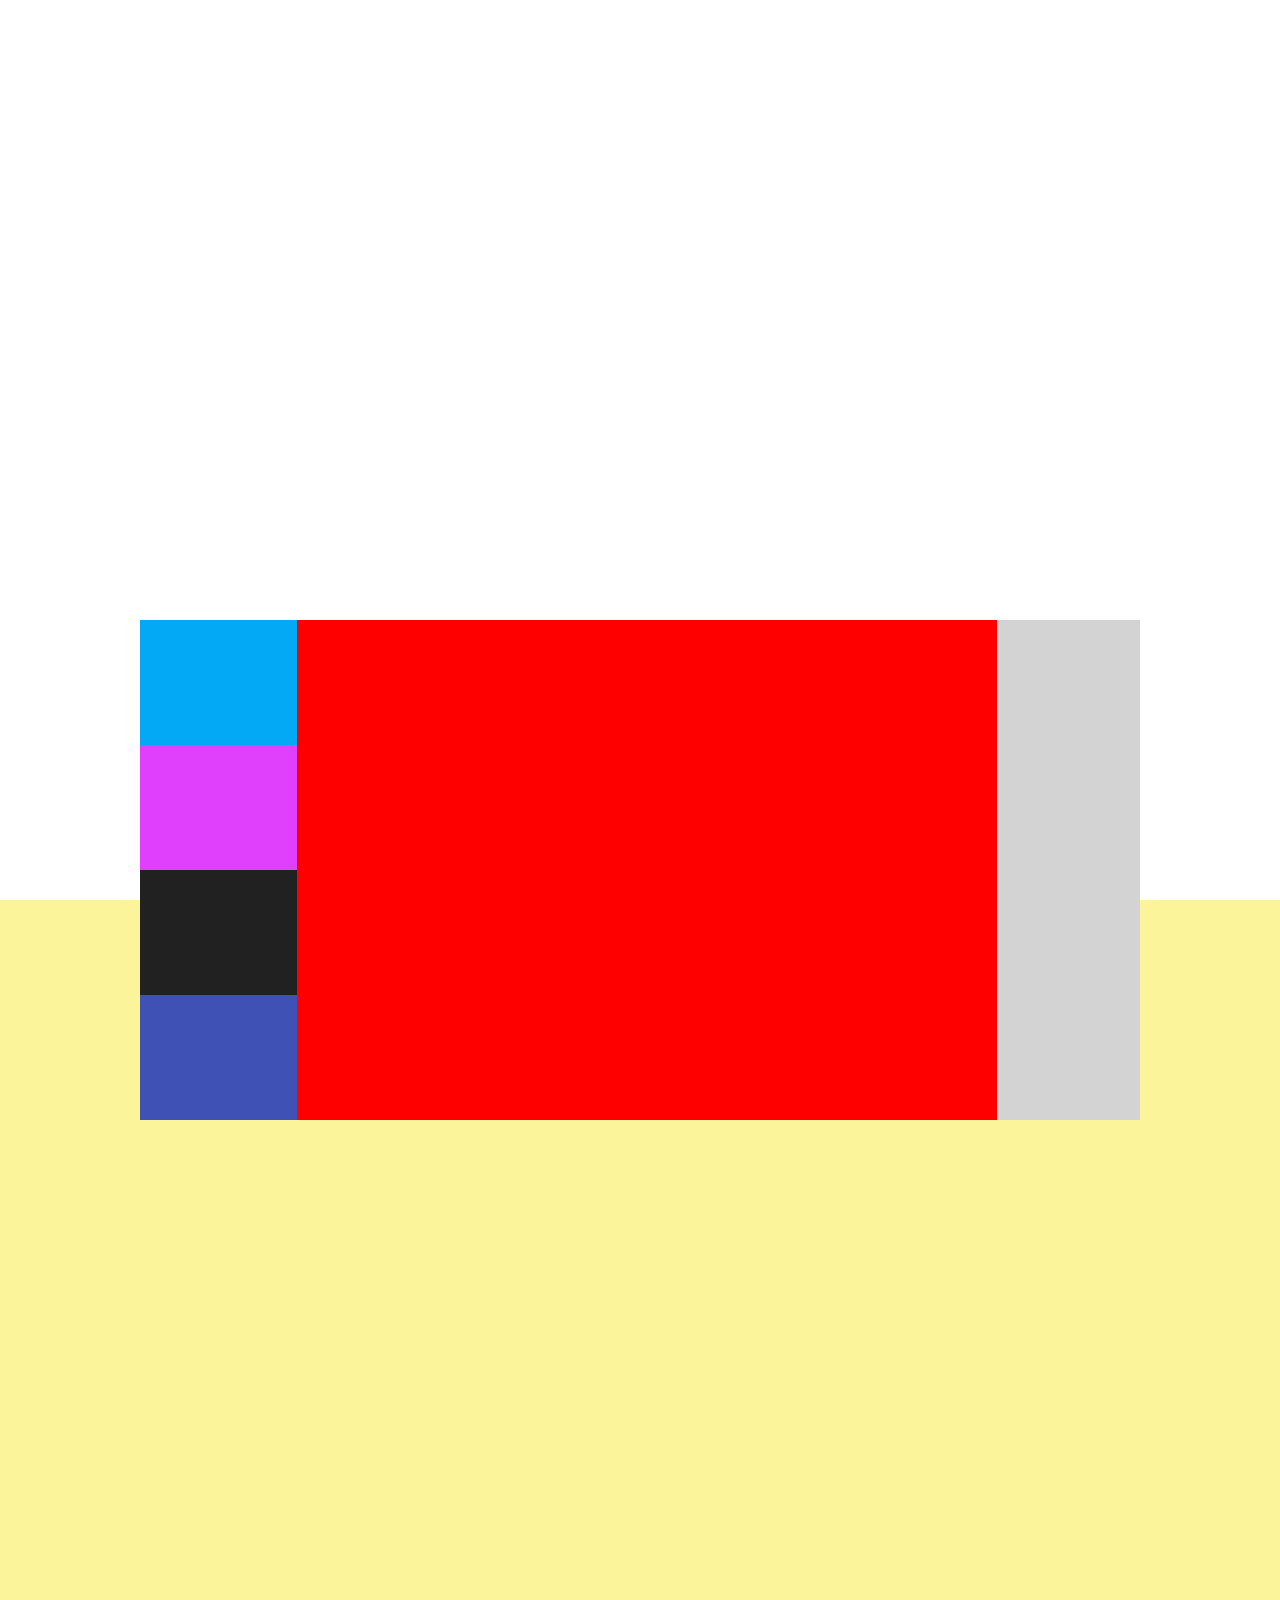
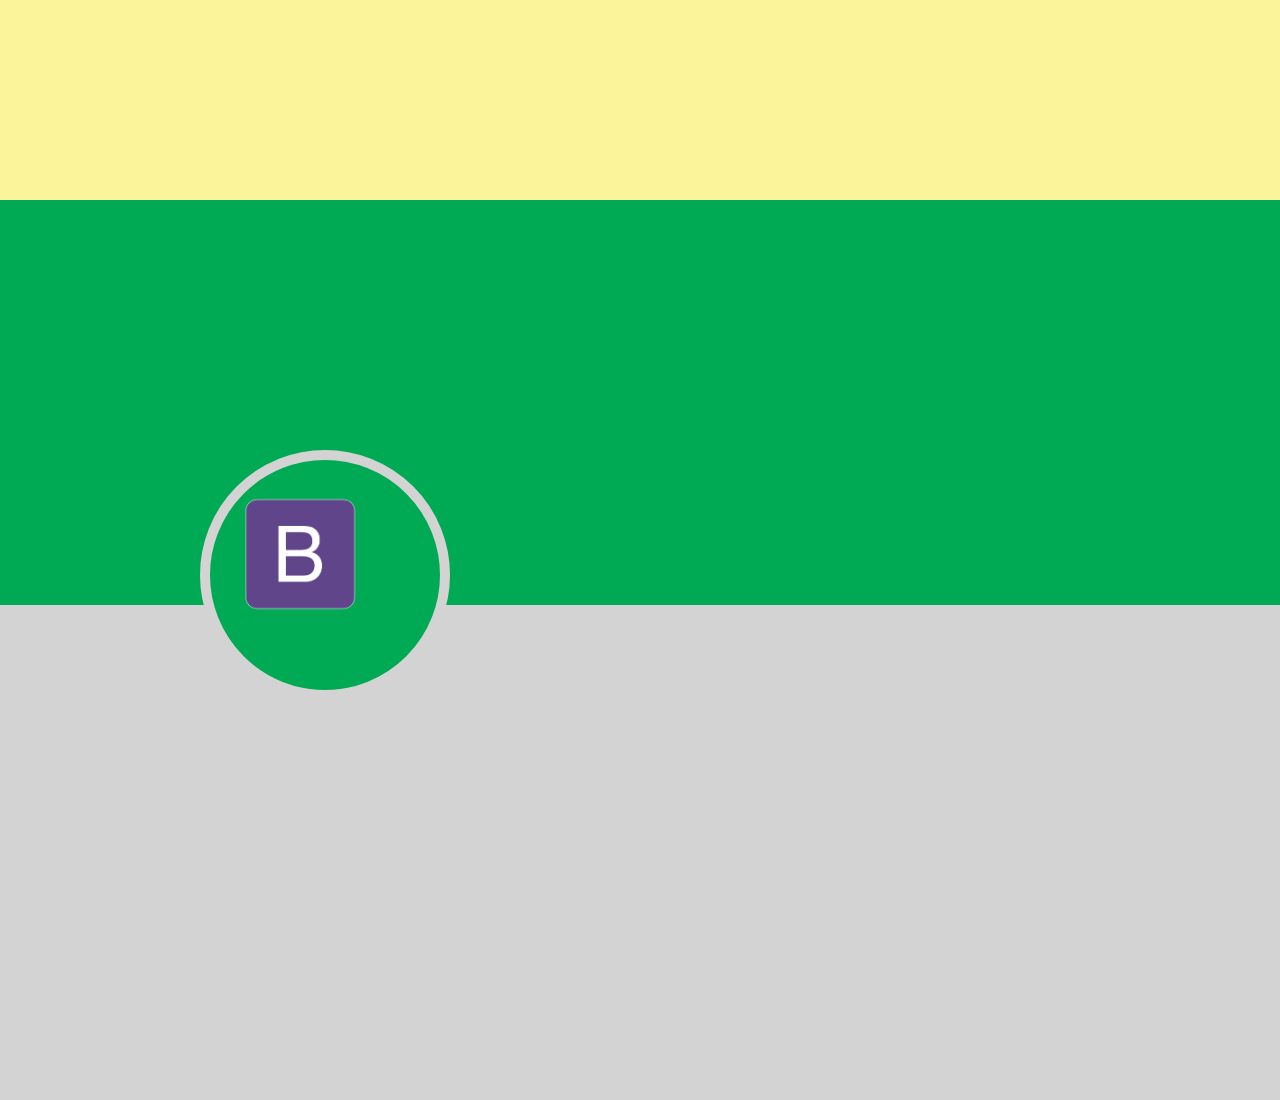
==== index.html @ 98723161 "Adding my existing site" ====
<!DOCTYPE html>
<html>

<head>
    <meta charset="utf-8">
    <title>Index</title>

    <link rel="stylesheet" href="https://maxcdn.bootstrapcdn.com/bootstrap/3.3.7/css/bootstrap.min.css" />
    <script src="https://maxcdn.bootstrapcdn.com/bootstrap/3.3.7/js/bootstrap.min.js" charset="utf-8"></script>

    <!-- Google fonts -->
    <link href="https://fonts.googleapis.com/css?family=Indie+Flower" rel="stylesheet">
    <!--Indie Flower -->
    <!-- Mon style -->
    <link rel="stylesheet" href="style2.css" media="screen" title="no title">

    <style media="screen">
        .TitouanRaffray {
            margin: 0 auto;
            margin-top: 5%;
        }

        .menutop {
            margin-top: 10px;
            position: absolute;
            top: 0;
            right: 100px;
            height: 50px;
        }

        ul.menutop2 li {
            display: inline;
            padding: 0 3.0em;
            /* Pour espacer les boutons entre eux */
        }

        ul.menutop2 {
            list-style-type: none;
            /* Car sinon les puces se placent n'importe où */
        }

        ul.menutop2 li a {
            color: white;
            font-size: 1.5em;
            font-family: 'Indie Flower', cursive;
        }

        .content2 {
            width: 100vw;
            height: 100vh;
            top: 200%;
            position: absolute;
            background-color: white;
        }

        .firstsection {
            width: 100vw;
            background-color: #0a5;
            height: 45vh;
            position: absolute;
        }

        .secondsection {
            width: 100vw;
            background-color: lightgrey;
            height: 55vh;
            position: absolute;
            bottom: 0;
        }

        .firstcircle {
            border-radius: 50%;
            width: 250px;
            height: 250px;
            background-color: #0a5;
            border: solid 10px lightgrey;
            position: absolute;
            left: 200px;
            top: 250px;
            z-index: 9999999;

        }
    </style>
</head>

<body>
    <div class="background">
        <div class="container" style="text-align:center;">
            <div class="menutop">
                <ul class="menutop2">
                    <li><a href="#">Accueil</a></li>
                    <li><a href="#">A propos</a></li>
                    <li><a href="#">Contact</a></li>
                </ul>
            </div>
            <img src="TitouanRaffray.png" alt="Titouan Raffray" class="TitouanRaffray img-responsive" />

            <div class="carre">
                <div class="menu">

                    <div class="liste-menu">

                    </div>


                    <div class="liste-menu1">

                    </div>


                    <div class="liste-menu2">

                    </div>


                    <div class="liste-menu3">

                    </div>

                </div>
                <div class="content-menu">
                    <h1 class="titre"></h1>
                </div>
            </div>
        </div>
    </div>
    <div class="content">

    </div>
    <div class="content2">
        <div class="firstsection">
            <div class="contain">
                <div class="firstcircle">
                  <img src="bootstrap.png" alt="" style="width: 120px; height: auto; margin-left: 30px; margin-top: 35px;"/>
                </div>
            </div>
        </div>
        <div class="secondsection">

        </div>

    </div>


    <script src="https://code.jquery.com/jquery-3.1.1.min.js" integrity="sha256-hVVnYaiADRTO2PzUGmuLJr8BLUSjGIZsDYGmIJLv2b8=" crossorigin="anonymous"></script>
    <script src="script2.js" charset="utf-8"></script>

</body>

</html>
---- style2.css ----
body {
    overflow-x: hidden;
}

.background {
    background-image: url(background2.jpg);
    background-size: cover;
    background-repeat: no-repeat;
    height: 100vh;
    width: 100vw;
    position: absolute;
}

.content {
    position: absolute;
    width: 100vw;
    height: 100vh;
    top: 100%;
    background-color: #FCF49A;
    z-index: -1;
}

.carre {
    width: 1000px;
    height: 500px;
    background-color: lightgrey;
    margin: 0 auto;
    margin-top: -37px;
    z-index: 1000;
}

.menu {
    height: 500px;
    width: 300px;
}

.liste-menu {
    background-color: #03A9F4;
    width: 300px;
    height: 125px;
    cursor: pointer;
}

.liste-menu:hover {
    background-color: blue;
}

.liste-menu1 {
    background-color: #E040FB;
    width: 300px;
    height: 125px;
    cursor: pointer;
}

.liste-menu1:hover {
    background-color: #B2DFDB;
}

.liste-menu2 {
    background-color: #212121;
    width: 300px;
    height: 125px;
    cursor: pointer;
}

.liste-menu2:hover {
    background-color: #B2DFDB;
}

.liste-menu3 {
    background-color: #3F51B5;
    width: 300px;
    height: 125px;
    cursor: pointer;
}

.liste-menu3:hover {
    background-color: #B2DFDB;
}

.content-menu {
    background-color: red;
    height: 500px;
    width: 700px;
    position: absolute;
    right: 283px;
    top: 620px;
}
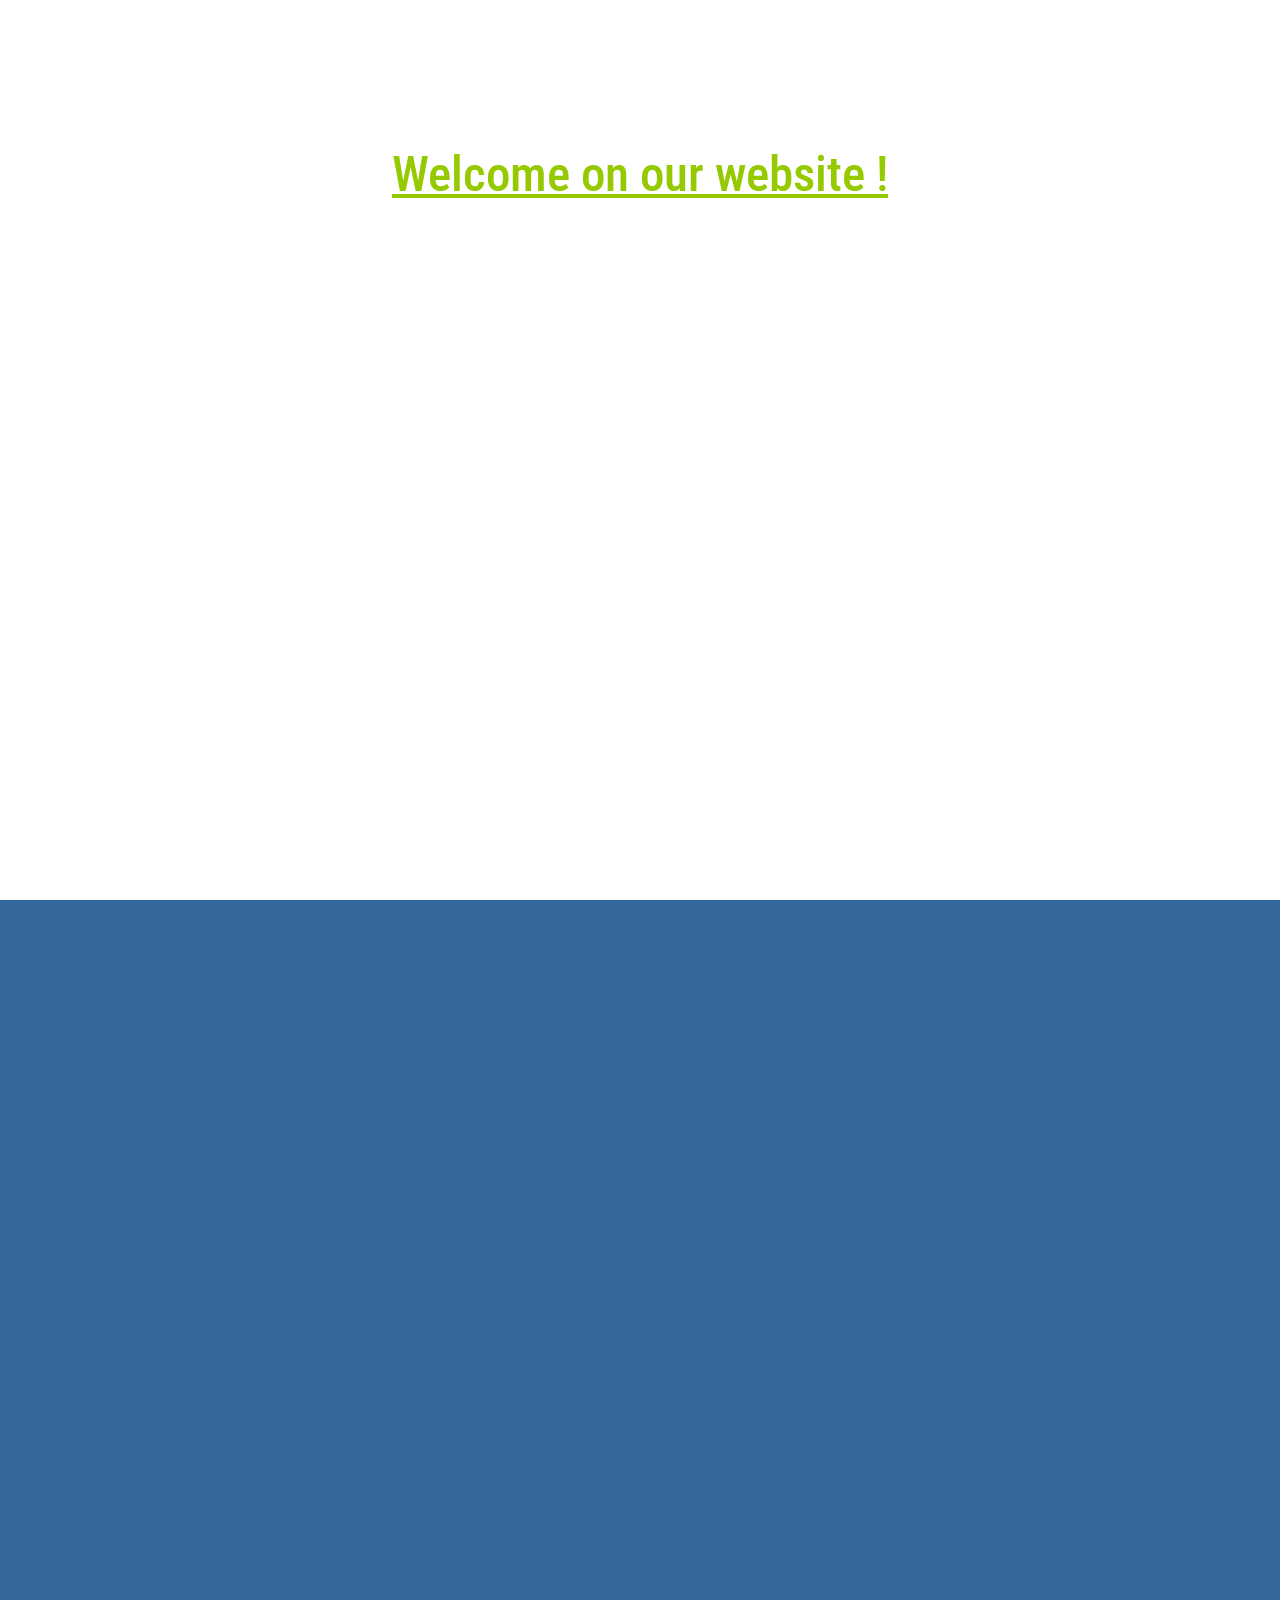
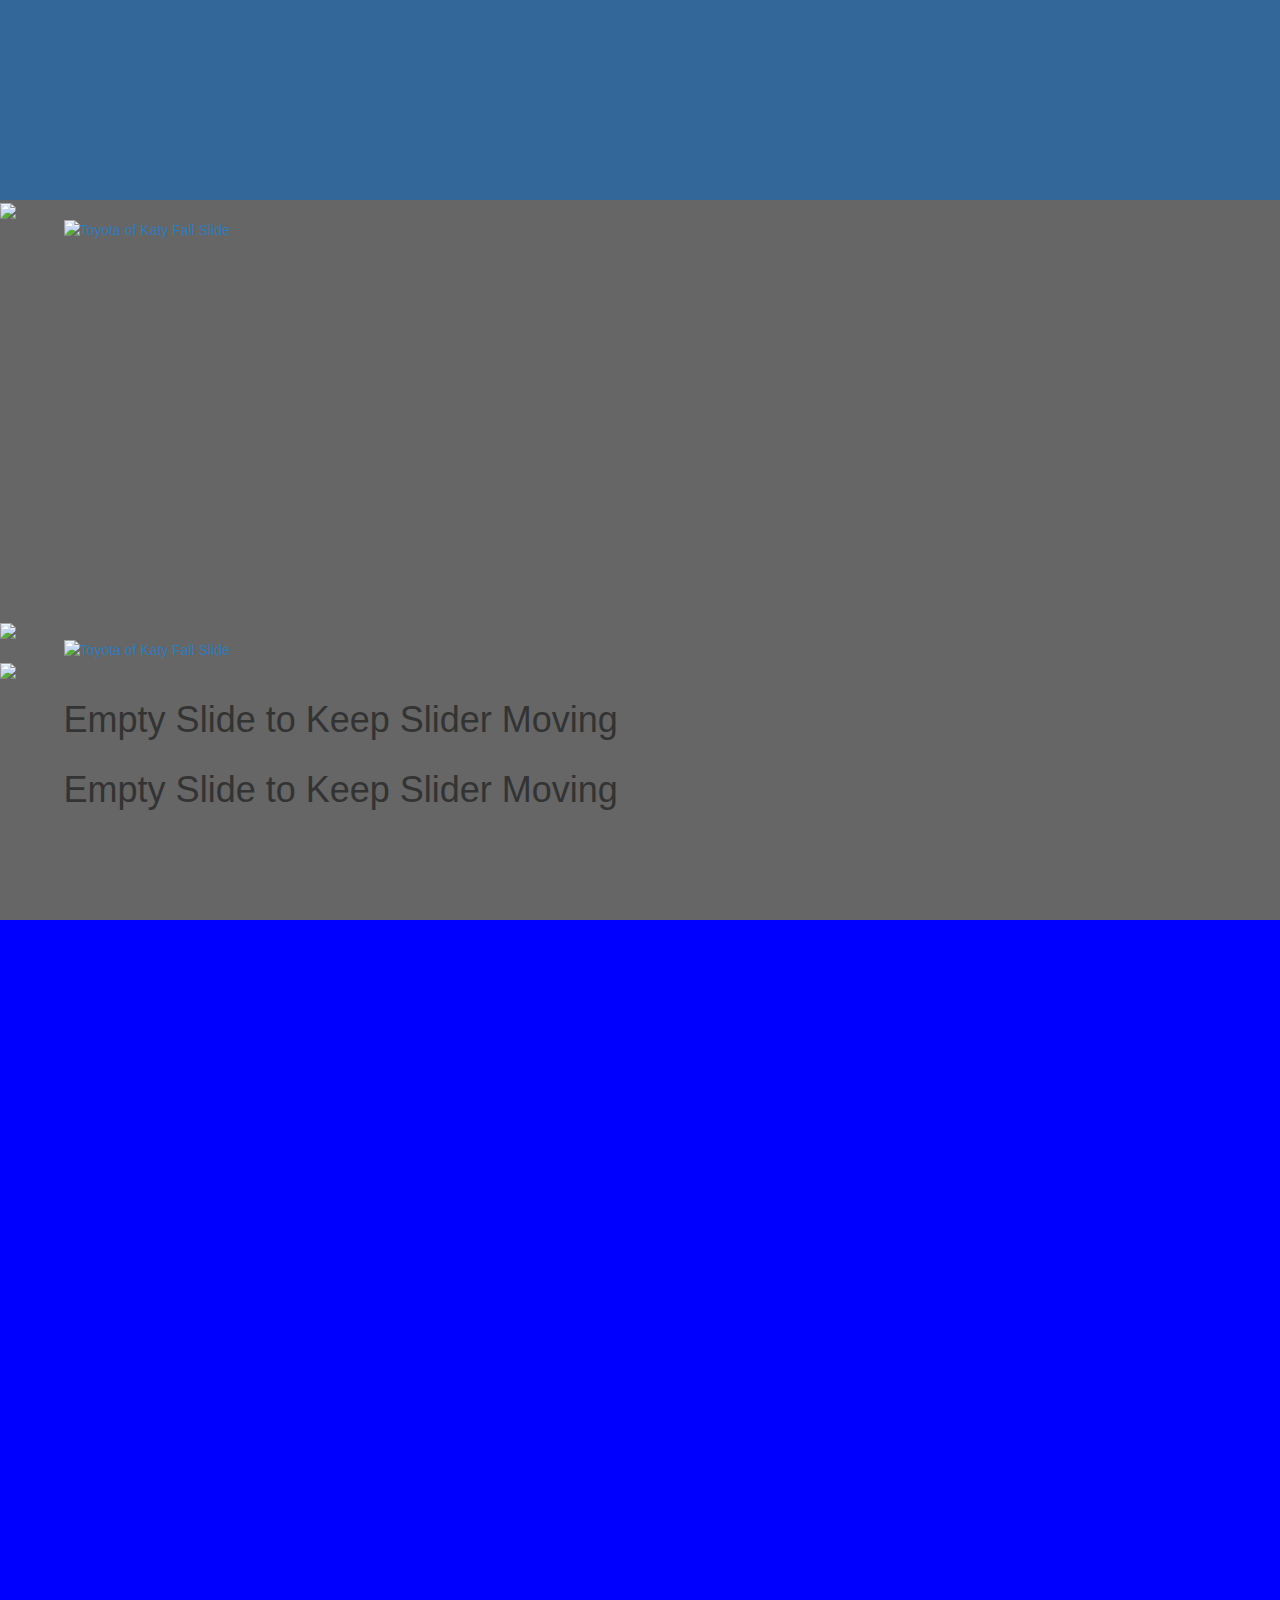
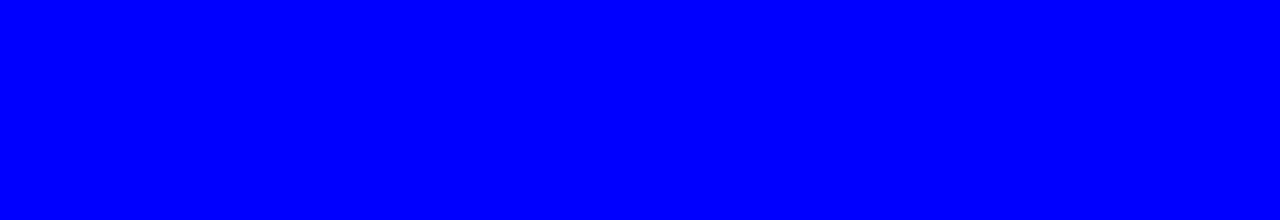
==== commit b0a1b6f8: "New files" ====
--- a/index.html
+++ b/index.html
@@ -1,150 +1,215 @@
-<!DOCTYPE html>
-<html>
-
-<head>
-    <meta charset="utf-8">
-    <title>Index</title>
-
-    <link rel="stylesheet" href="https://maxcdn.bootstrapcdn.com/bootstrap/3.3.7/css/bootstrap.min.css" />
-    <script src="https://maxcdn.bootstrapcdn.com/bootstrap/3.3.7/js/bootstrap.min.js" charset="utf-8"></script>
-
-    <!-- Google fonts -->
-    <link href="https://fonts.googleapis.com/css?family=Indie+Flower" rel="stylesheet">
-    <!--Indie Flower -->
-    <!-- Mon style -->
-    <link rel="stylesheet" href="style2.css" media="screen" title="no title">
-
-    <style media="screen">
-        .TitouanRaffray {
-            margin: 0 auto;
-            margin-top: 5%;
-        }
-
-        .menutop {
-            margin-top: 10px;
-            position: absolute;
-            top: 0;
-            right: 100px;
-            height: 50px;
-        }
-
-        ul.menutop2 li {
-            display: inline;
-            padding: 0 3.0em;
-            /* Pour espacer les boutons entre eux */
-        }
-
-        ul.menutop2 {
-            list-style-type: none;
-            /* Car sinon les puces se placent n'importe où */
-        }
-
-        ul.menutop2 li a {
-            color: white;
-            font-size: 1.5em;
-            font-family: 'Indie Flower', cursive;
-        }
-
-        .content2 {
-            width: 100vw;
-            height: 100vh;
-            top: 200%;
-            position: absolute;
-            background-color: white;
-        }
-
-        .firstsection {
-            width: 100vw;
-            background-color: #0a5;
-            height: 45vh;
-            position: absolute;
-        }
-
-        .secondsection {
-            width: 100vw;
-            background-color: lightgrey;
-            height: 55vh;
-            position: absolute;
-            bottom: 0;
-        }
-
-        .firstcircle {
-            border-radius: 50%;
-            width: 250px;
-            height: 250px;
-            background-color: #0a5;
-            border: solid 10px lightgrey;
-            position: absolute;
-            left: 200px;
-            top: 250px;
-            z-index: 9999999;
-
-        }
-    </style>
-</head>
-
-<body>
-    <div class="background">
-        <div class="container" style="text-align:center;">
-            <div class="menutop">
-                <ul class="menutop2">
-                    <li><a href="#">Accueil</a></li>
-                    <li><a href="#">A propos</a></li>
-                    <li><a href="#">Contact</a></li>
-                </ul>
-            </div>
-            <img src="TitouanRaffray.png" alt="Titouan Raffray" class="TitouanRaffray img-responsive" />
-
-            <div class="carre">
-                <div class="menu">
-
-                    <div class="liste-menu">
-
-                    </div>
-
-
-                    <div class="liste-menu1">
-
-                    </div>
-
-
-                    <div class="liste-menu2">
-
-                    </div>
-
-
-                    <div class="liste-menu3">
-
-                    </div>
-
-                </div>
-                <div class="content-menu">
-                    <h1 class="titre"></h1>
-                </div>
-            </div>
-        </div>
-    </div>
-    <div class="content">
-
-    </div>
-    <div class="content2">
-        <div class="firstsection">
-            <div class="contain">
-                <div class="firstcircle">
-                  <img src="bootstrap.png" alt="" style="width: 120px; height: auto; margin-left: 30px; margin-top: 35px;"/>
-                </div>
-            </div>
-        </div>
-        <div class="secondsection">
-
-        </div>
-
-    </div>
-
-
-    <script src="https://code.jquery.com/jquery-3.1.1.min.js" integrity="sha256-hVVnYaiADRTO2PzUGmuLJr8BLUSjGIZsDYGmIJLv2b8=" crossorigin="anonymous"></script>
-    <script src="script2.js" charset="utf-8"></script>
-
-</body>
-
-</html>
+<!DOCTYPE html>
+<html>
+
+<head>
+    <meta charset="utf-8" />
+    <title>Index</title>
+    <link rel="stylesheet" type="text/css" href="style.css" />
+    <link rel="stylesheet" type="text/css" href="devices.css" />
+    <link rel="stylesheet" type="text/css" href="button.css" />
+
+    <!-- Fonts Google -->
+    <link href="https://fonts.googleapis.com/css?family=Roboto+Condensed" rel="stylesheet">
+    <link href="https://fonts.googleapis.com/css?family=Lato" rel="stylesheet">
+    <!-- Full slider -->
+    <link rel='stylesheet prefetch' href='http://hostwebb.net/websites/common/plugins/layerslider-v2/CSS/layerslider.css'>
+    <link rel='stylesheet prefetch' href='fullslider.css'>
+
+
+    <!-- 3 lines menu -->
+    <link rel="stylesheet" type="text/css" href="3linesmenu/style.css" />
+    <script type="text/javascript" src="3linesmenu/script.js"></script>
+    <link rel='stylesheet prefetch' href='https://cdnjs.cloudflare.com/ajax/libs/twitter-bootstrap/3.3.7/css/bootstrap.min.css'>
+
+</head>
+
+<body>
+    <!-- 
+    <div class="loader">
+        <div class="center-loading">
+            <div class="loading"></div>
+        </div>
+    </div>
+    -->
+    <div class="background-header">
+        <header>
+            <!-- Three lines menu -->
+            <div class="x-menu">
+                <span id="s1"></span>
+                <span id="s2"></span>
+                <span id="s3"></span>
+            </div>
+            <div class="navigation">
+                <nav>
+                    <a href="#" class="links" style="text-decoration: none; color: white;">Home</a>
+                    <a href="#" class="links" style="text-decoration: none; color: white;">About</a>
+                    <a href="#" class="links" style="text-decoration: none; color: white;">Clients</a>
+                    <a href="#" class="links" style="text-decoration: none; color: white;">Contact Us</a>
+                </nav>
+            </div>
+            <!-- end Three lines menu -->
+            <!-- Menu top -->
+            <div class="menu-top">
+                <ul class="top-nav">
+                    <li><a href="#">Home</a></li>
+                    <li><a href="#">Contact</a></li>
+                    <li><a href="#">About</a></li>
+                </ul>
+            </div>
+            <!-- End menu top -->
+        </header>
+        <section id="Home">
+            <h1>Welcome on our website !</h1>
+
+            <!--
+            <div class="button">Who I am</div>
+            <div class="button1">Login</div>
+            
+            -->
+        </section>
+    </div>
+
+
+
+
+
+
+
+
+    <section id="section1">
+
+
+
+    </section>
+
+    <!--  <img src="iphone.png" class="iphone" />-->
+
+    <section id="section2">
+        <div id="full-slider-wrapper" style="max-width: 99%;">
+            <div id="layerslider" style="width: 1920px; height: 80vh; width:100%;">
+                <!-- Slider Core -->
+
+
+
+
+
+
+                <!-- Slide 1 -->
+                <div class="ls-slide" data-ls="slidedelay: 8000">
+                    <img class="ls-bg" src="images/StockSnap_7QIMOILZN7.jpg" style="max-width: 100%; max-height: 140%;" />
+                    <div class="ls-l" style="left: 50%; top: 50%;" data-ls="
+				offsetxin: 0;
+				offsetyin: top;
+				scalein: 0;
+				delayin: 500;
+				durationin:1500;
+				easingout:easeinOutQuad;
+				easingin:easeInOutQuart;
+				offsetyin: bottom;
+				">
+                        <div class="container">
+                            <a href="http://www.elkgroveford.com/cars-for-sale/new/ford/f-150/2015?Criteria.Keyword=XLT&Criteria.Make=ford&Criteria.ModelName=f-150&BodyType=Truck&Criteria.FromYear=2015&Criteria.ToYear=2015&Criteria.SortBy=2" style="width:100%;">
+                                <img src="images/iphone.png" class="img-responsive" style="max-width: auto; height: 400px; !important;" alt="Toyota of Katy Fall Slide" />
+                            </a>
+                        </div>
+                    </div>
+                </div>
+                <!-- End Slide 1 -->
+
+
+
+
+
+
+
+
+
+                <!-- Slide 2 -->
+                <div class="ls-slide" data-ls="slidedelay: 8000">
+                    <img class="ls-bg" src="images/running%20beach.jpg" style="max-width: 100%; max-height: 200%;"/>
+                    <div class="ls-l" style="left: 50%; top: 50%;" data-ls="
+				offsetxin: 0;
+				offsetyin: top;
+				scalein: 0;
+				delayin: 500;
+				durationin:1500;
+				easingout:easeinOutQuad;
+				easingin:easeInOutQuart;
+				offsetyin: bottom;
+				">
+                        <div class="container">
+                            <a href="http://www.elkgroveford.com/cars-for-sale/all/ford/fusion/2016?Criteria.Make=ford&Criteria.ModelName=fusion&Criteria.FromYear=2016&Criteria.ToYear=2016&Criteria.SortBy=1&Criteria.Trim=SE+4DR+SDN" style="width:100%;">
+                                <img src="/webSites/1350/images/slide/EGF_holiday_fusion.png" class="img-responsive" style="max-width:100% !important;" alt="Toyota of Katy Fall Slide" />
+                            </a>
+                        </div>
+                    </div>
+                </div>
+                <!-- End Slide 2 -->
+
+
+
+
+
+
+
+
+
+
+                <!-- Stuff to Make slider slide -->
+                <!-- Slide 2 -->
+                <div class="ls-slide" data-ls="slidedelay: 8000">
+                    <img class="ls-bg" src="images/readsummer.jpg" style="max-width: 100%; max-height: 200%;"/>
+                    <div class="ls-l" style="left: 50%; top: 50%;" data-ls="
+				offsetxin: 0;
+				offsetyin: top;
+				scalein: 0;
+				delayin: 0;
+				durationin:1500;
+				easingout:easeinOutQuad;
+				easingin:easeInOutQuart;
+				offsetyin: bottom;
+				">
+                        <div class="container">
+                            <h1>Empty Slide to Keep Slider Moving</h1>
+                        </div>
+                        <div class="container">
+                            <h1>Empty Slide to Keep Slider Moving</h1>
+                        </div>
+                    </div>
+                </div>
+            </div>
+        </div>
+    </section>
+
+
+
+    <section id="section3" style="background-color: blue;">
+
+
+
+    </section>
+
+    <!-- insertion de la librairie jQuery -->
+    <script src="https://code.jquery.com/jquery-3.1.1.min.js" integrity="sha256-hVVnYaiADRTO2PzUGmuLJr8BLUSjGIZsDYGmIJLv2b8=" crossorigin="anonymous"></script>
+    <!-- 
+    <script type="text/javascript">
+        $(window).load(function () {
+            $(".loader").fadeOut("1000");
+        });
+    </script>
+-->
+
+
+    <!-- Script  full slider-->
+    <script src='http://hostwebb.net/websites/common/plugins/layerslider-v2/js/jquery.js'></script>
+    <script src='http://hostwebb.net/websites/common/plugins/layerslider-v2/js/greensock.js'></script>
+    <script src='http://hostwebb.net/websites/common/plugins/layerslider-v2/js/layerslider.transitions.js'></script>
+    <script src='http://hostwebb.net/websites/common/plugins/layerslider-v2/js/layerslider.kreaturamedia.jquery.js'></script>
+    <script src='https://maxcdn.bootstrapcdn.com/bootstrap/3.3.5/js/bootstrap.min.js'></script>
+
+    <script src="fullslider.js"></script>
+
+</body>
+
+
+</html>--- a/style.css
+++ b/style.css
@@ -0,0 +1,169 @@
+a{
+    text-decoration: none;
+    color: white;
+}
+
+body {
+    width: 100%;
+    margin: none;
+    height: 100%;
+    overflow-x: hidden;
+}
+
+.menu-top {
+    width: 100%;
+    font-family: 'Lato';
+    background-image:linear-gradient(black, transparent);
+}
+
+ul.top-nav {
+    list-style-type: none;
+    margin: 0;
+    padding: 0;
+    overflow: hidden;
+    background-color: transparent;
+    float: right;
+    margin-right: 10px;
+}
+
+ul.top-nav li {
+    float: left;
+}
+
+ul.top-nav li a {
+    display: inline-block;
+    color: white;
+    text-align: center;
+    padding: 14px 16px;
+    text-decoration: none;
+    transition: 0.3s;
+    font-size: 22px;
+}
+ul.top-nav li a:hover{
+    text-decoration: underline;
+}
+
+#Home h1 {
+    text-align: center;
+    font-size: 3.5em;
+    margin-top: 10%;
+    color: #95C900;
+    text-decoration: underline;
+    font-family: 'Roboto Condensed';
+} 
+
+
+.background-header {
+    background-image: url(images/StockSnap_7QIMOILZN7.jpg);
+    background-repeat: no-repeat;
+    background-size: cover;
+    width: 100vw;
+    height: 100vh;
+    top: 0;
+    position: fixed;
+    z-index: -100;
+}
+
+#section1 {
+    width: 100vw;
+    height: 100vh;
+    background-color: #336699;
+    position: absolute;
+    top: 100%;
+ 
+}
+
+#section2 {
+    width: 100vw;
+    height: 80vh;
+    background-color: #666666;
+    position: absolute;
+    top: 200%;
+}
+
+#section3{
+    width: 100vw;
+    height: 100vh;
+    position: absolute;
+    top: 280%;
+    
+}
+
+.iphone {
+    height: 750px;
+    width: auto;
+    position: absolute;
+    margin-left: 60%;
+    margin-top: -20%;
+    display: block;
+     
+}
+
+
+/*
+.loader {
+    position: fixed;
+    z-index: 9999;
+    background-color: dimgrey;
+    top: 0px;
+    left: 0px;
+    height: 100%;
+    width: 100%;
+    /*cursor: wait;*/
+
+
+}
+/*
+.center-loading {
+    margin-right: auto;
+    margin-left: auto;
+    width: 100vw;
+}
+
+/*loading*/
+/*
+.loading,
+.loading:before {
+    border: solid 8px rgba(34, 153, 204, .5);
+    border-radius: 10px;
+    display: inline-block;
+    height: 70px;
+    width: 70px;
+    -webkit-animation-duration: 1.1s;
+    -webkit-animation-timing-function: linear;
+    -webkit-animation-iteration-count: infinite;
+}
+.loading {
+    margin: 15px;
+    position: relative;
+    -webkit-animation-name: animation;
+}
+.loading:before {
+    content: '';
+    display: block;
+    left: -8px;
+    position: absolute;
+    top: -8px;
+    -webkit-animation-name: animationreverse;
+}
+@-webkit-keyframes animation {
+    0%,
+    60% {
+        -webkit-transform: rotate(0deg);
+    }
+    
+    100% {
+        -webkit-transform: rotate(90deg);
+    }
+}
+@-webkit-keyframes animationreverse {
+    0%,
+    60% {
+        -webkit-transform: rotate(180deg);
+    }
+    
+    100% {
+        -webkit-transform: rotate(0deg);
+    }
+}
+*/--- a/button.css
+++ b/button.css
@@ -0,0 +1,53 @@
+.button {
+    align-self: center;
+    padding: 20px 100px 18px 100px;
+    color: white;
+    font-family: arial;
+    font-size: 18px;
+    letter-spacing: 1px;
+    text-transform: uppercase;
+    text-align: center;
+    background: #42A5F5;
+    border-radius: 10px;
+    transition: all 0.1s ease-in-out;
+    cursor: pointer;
+    width: 100px;
+    margin-left: 20%;
+    margin-top: 13%;
+    float: left;
+}
+
+.button:hover {
+    background: #1E88E5;
+}
+
+.button:active {
+    transform: scale(1.025);
+}
+.button1 {
+    align-self: center;
+    padding: 20px 100px 18px 100px;
+    color: white;
+    font-family: arial;
+    font-size: 18px;
+    letter-spacing: 1px;
+    text-transform: uppercase;
+    text-align: center;
+    background: rgb(255, 85, 85);
+    border-radius: 10px;
+    transition: all 0.1s ease-in-out;
+    cursor: pointer;
+    width: 100px;
+    margin-right: 20%;
+    float: right;
+    margin-top: 13%;
+    
+}
+
+.button1:hover {
+    background: #E03A3A;
+}
+
+.button1:active {
+    transform: scale(1.025);
+}--- a/fullslider.css
+++ b/fullslider.css
@@ -0,0 +1,19 @@
+        .slide_disclaimer {
+            display: block;
+            background: none;
+            border: none;
+            text-decoration: underline;
+            text-align: center;
+            font-size: 12px;
+            position: absolute;
+            bottom: 40px;
+            left: 130px;
+        }
+        
+        .ls-slide .btn-slider_cta {
+            text-transform: uppercase;
+            background-color: #a10000;
+            font-size: 24px;
+            padding: 25px 39px;
+            text-decoration: none;
+        }